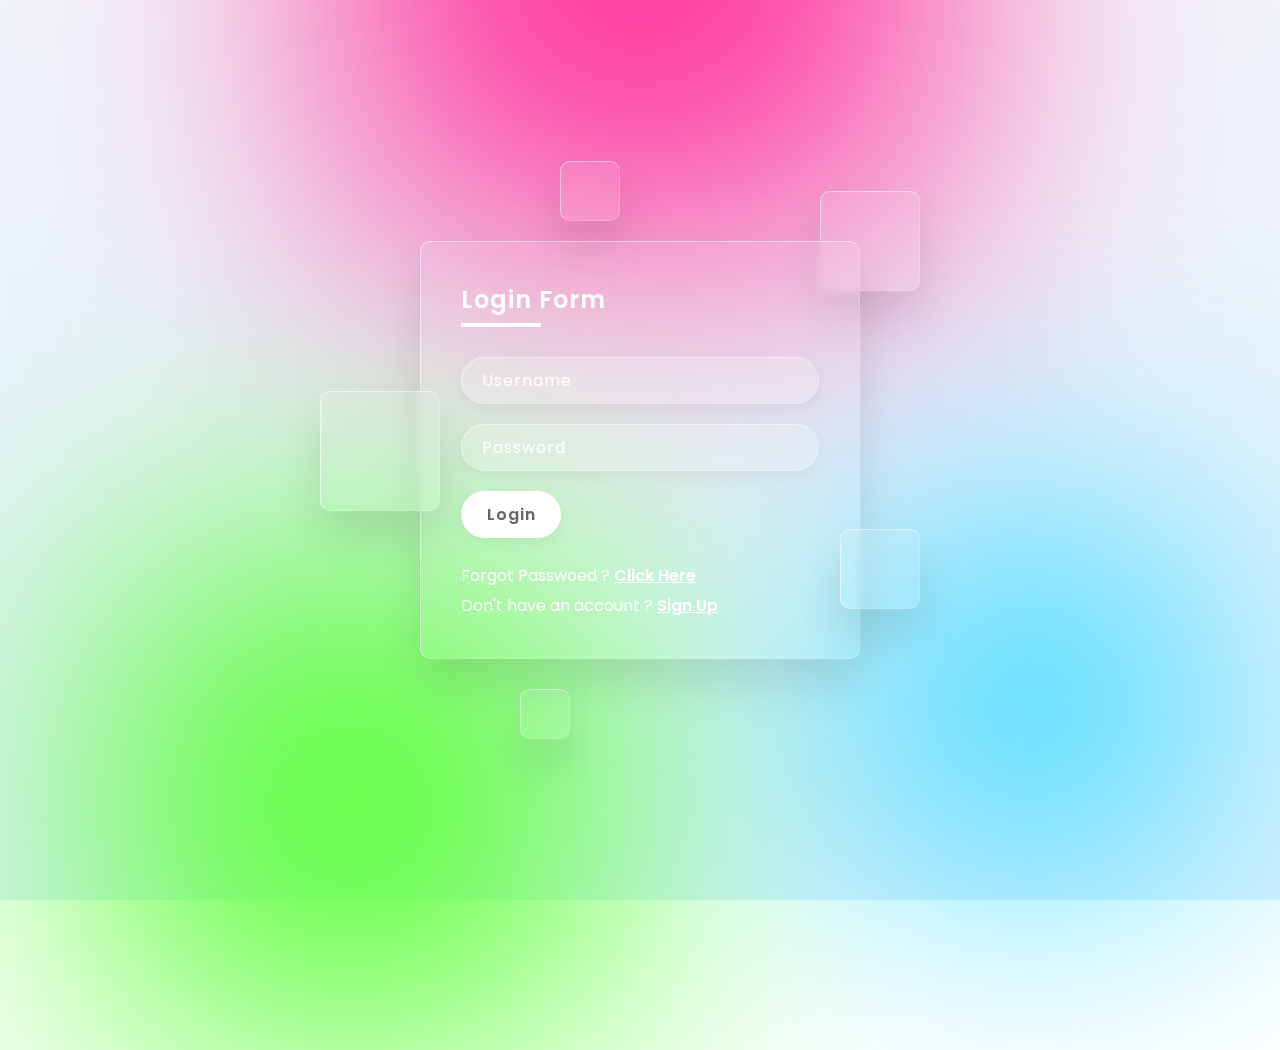
==== index.html @ 85155cc2 "glassmorphism" ====
<!DOCTYPE html>
 <html lang="en">
 <head>
 	<meta charset="utf-8">
 	<meta name="viewport" content="width=device-width,initial-scale=1.0">
 	<title>Glasshmorphism Login Form</title>
 	<link rel="stylesheet" type="text/css" href="style.css">
 </head>
 <body>
 <section>
 	<div class="color"></div>
 	<div class="color"></div>
 	<div class="color"></div>
 	<div class="box">
 		<div class="square" style="--i:0;"></div>
 		<div class="square" style="--i:1;"></div>
 		<div class="square" style="--i:2;"></div>
 		<div class="square" style="--i:3;"></div>
 		<div class="square" style="--i:4;"></div>

 		<div class="container">
            <div class="form">
            	<h2>Login Form</h2>
            	<form>
            		<div class="inputBox">
            			<input type="text" name="" placeholder="Username">
            		</div>
            		<div class="inputBox">
            			<input type="password" name="" placeholder="Password">
            		</div>
            		<div class="inputBox">
            			<input type="submit" value="Login">
            		</div>
            		<p class="forget">Forgot Passwoed ? <a href="#">Click Here</a></p>
            		<p class="forget">Don't have an account  ? <a href="#">Sign Up</a></p>
            	</form>
            </div>
 		</div>
 	</div>
 </section>
 </body>
 </html>
---- style.css ----
@import url('https://fonts.googleapis.com/css2?family=Poppins:200;300;400;500;600;700;800;900&display=swap');

*
{
	margin: 0;
	padding:0;
	box-sizing: border-box;
	font-family: 'Poppins', sans-serif;
}
body{
	overflow: hidden;

}
section
{
	display: flex;
	justify-content: center;
	align-items: center;
	min-height: 100vh;
	background: linear-gradient(to bottom, #f1f4f9, #dff1ff);

}
section .color
{
    position: absolute;
    filter: blur(150px);
}

section .color:nth-child(1)
{
	top: -350px;
	width: 600px;
	height: 600px;
	background: #ff359b;
}

section .color:nth-child(2)
{
	bottom: -150px;
	left: 100px;
	width: 500px;
	height: 500px;
	background: #58FF33;
}

section .color:nth-child(3)
{
	bottom: 50px;
	right: 100px;
	width: 300px;
	height: 300px;
	background: #00d2ff;
}

.box
{
	position: relative;
}

.box .square
{
	position: absolute;
	backdrop-filter:blur(5px);
	box-shadow: 0 25px 45px rgba(0,0,0,0.1);
	border: 1px solid rgba(255,255,255,0.5);
	border-right:1px solid rgba(255,255,255,0.2);
	border-bottom: 1px solid rgba(255,255,255,0.2);
	background: rgba(255,255,255,0.1);
	border-radius:10px;
	animation: animate 10s linear infinite;
	animation-delay:calc(-1s * var(--i));
}
@keyframes animate 
{
	0%,100%
	{
		transform: translateY(-40px);
	}
	50%
	{
		transform: translateY(40px);
	}

}
.box .square:nth-child(1)
{
	top:-50px;
	right: -60px;
	width: 100px;
	height: 100px;
}
.box .square:nth-child(2)
{
	top: 150px;
	left: -100px;
	width: 120px;
	height: 120px;
	z-index: 2;
}
.box .square:nth-child(3)
{
	bottom: 50px;
	right: -60px;
	width: 80px;
	height: 80px;
	z-index: 2;
}
.box .square:nth-child(4)
{
	bottom: -80px;
	left: 100px;
	width: 50px;
	height: 50px;
}
.box .square:nth-child(5)
{
	top: -80px;
	left: 140px;
	width: 60px;
	height: 60px;
}
.container
{
	position: relative;
	width:100%;
	height:auto;
	background: rgba(255,255,255,0.1);
	border-radius: 10px;
	display: flex;
	justify-content: center;
	align-items: center;
	backdrop-filter:blur(5px);
	box-shadow: 0 25px 45px rgba(0,0,0,0.1);
	border: 1px solid rgba(255,255,255,0.5);
	border-right:1px solid rgba(255,255,255,0.2);
	border-bottom: 1px solid rgba(255,255,255,0.2);
}

.form
{
	position: relative;
	width: 100%;
	height:auto;
	padding: 40px;
}

.form h2
{
	position: relative;
	color:#fff;
	font-size: 24px;
	font-weight: 600;
	letter-spacing: 1px;
	margin-bottom: 40px;
}

.form h2::before
{
	content: '';
	position: absolute;
	left: 0;
	bottom: -10px;
	width: 80px;
	height: 4px;
	background: #fff;
}

.form .inputBox
{
	width: 100%;
	margin-top: 20px;
}

.form .inputBox input
{
	width: 100%;
	background: rgba(255, 255,255,0.2);
    border:none;
    outline:none;
    padding:10px 20px;
    border-radius: 35px;
    border: 1px solid rgba(255,255,255,0.5);
	border-right:1px solid rgba(255,255,255,0.2);
	border-bottom: 1px solid rgba(255,255,255,0.2);
	font-size: 16px;
	letter-spacing: 1px;
	color: #fff;
	box-shadow: 0 5px 15px rgba(0,0,0,.05);

}

.form .inputBox  input::placeholder
{
	color:#fff;
}

.form .inputBox  input[type="submit"]
{
	background: #fff;
	color:#666;
	max-width: 100px;
	cursor: pointer;
	margin-bottom:20px;
	font-weight: 600;
}
.forget
{
	margin-top: 5px;
	color: #fff;
}
.forget a
{
	color: #fff;
	font-weight: 600;
}
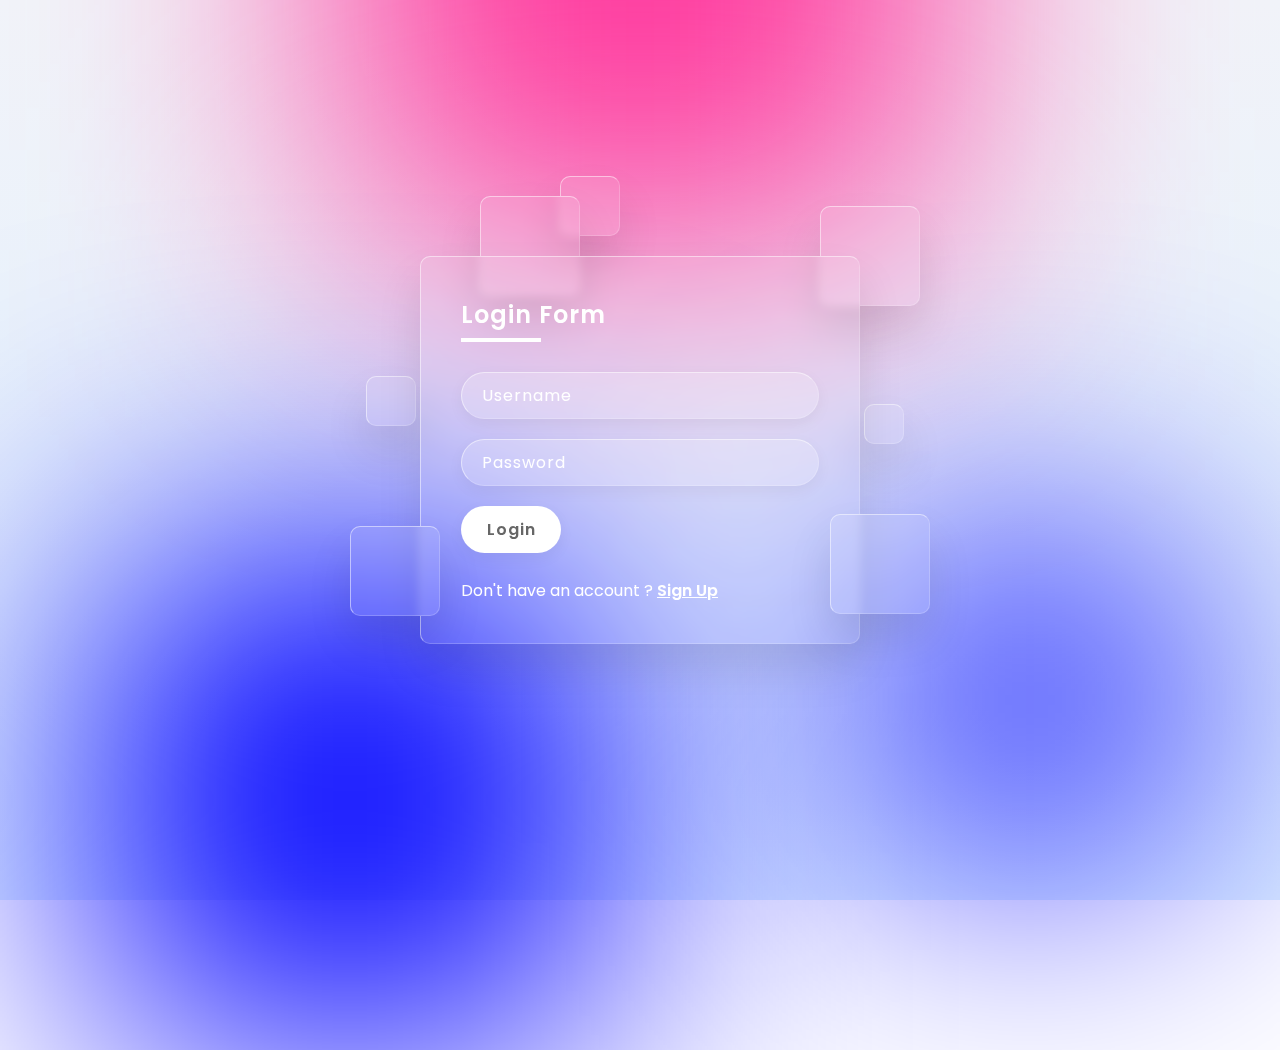
==== commit 4f51e613: "Add files via upload" ====
--- a/index.html
+++ b/index.html
@@ -17,7 +17,8 @@
  		<div class="square" style="--i:2;"></div>
  		<div class="square" style="--i:3;"></div>
  		<div class="square" style="--i:4;"></div>
-
+        <div class="square" style="--i:5;"></div>
+        <div class="square" style="--i:6;"></div>
  		<div class="container">
             <div class="form">
             	<h2>Login Form</h2>
@@ -31,12 +32,14 @@
             		<div class="inputBox">
             			<input type="submit" value="Login">
             		</div>
-            		<p class="forget">Forgot Passwoed ? <a href="#">Click Here</a></p>
-            		<p class="forget">Don't have an account  ? <a href="#">Sign Up</a></p>
+            		
+            		<p class="forget">Don't have an account  ? <a href="register.html">Sign Up</a></p>
+            	
             	</form>
             </div>
  		</div>
  	</div>
  </section>
+
  </body>
- </html>+ </html> --- a/style.css
+++ b/style.css
@@ -16,7 +16,7 @@
 	display: flex;
 	justify-content: center;
 	align-items: center;
-	min-height: 100vh;
+	height: 100vh;
 	background: linear-gradient(to bottom, #f1f4f9, #dff1ff);
 
 }
@@ -40,7 +40,7 @@
 	left: 100px;
 	width: 500px;
 	height: 500px;
-	background: #58FF33;
+	background: blue;
 }
 
 section .color:nth-child(3)
@@ -49,7 +49,7 @@
 	right: 100px;
 	width: 300px;
 	height: 300px;
-	background: #00d2ff;
+	background:blue;
 }
 
 .box
@@ -91,24 +91,24 @@
 }
 .box .square:nth-child(2)
 {
-	top: 150px;
-	left: -100px;
-	width: 120px;
-	height: 120px;
+	top: 270px;
+	left: -70px;
+	width: 90px;
+	height: 90px;
 	z-index: 2;
 }
 .box .square:nth-child(3)
 {
-	bottom: 50px;
-	right: -60px;
-	width: 80px;
-	height: 80px;
+	bottom: 30px;
+	right: -70px;
+	width: 100px;
+	height: 100px;
 	z-index: 2;
 }
 .box .square:nth-child(4)
 {
-	bottom: -80px;
-	left: 100px;
+	top: 120px;
+	left: -54px;
 	width: 50px;
 	height: 50px;
 }
@@ -118,6 +118,21 @@
 	left: 140px;
 	width: 60px;
 	height: 60px;
+}
+.box .square:nth-child(6)
+{
+	top: -60px;
+	right: 280px;
+	width: 100px;
+	height: 100px;
+}
+.box .square:nth-child(7)
+{
+	bottom: 200px;
+	right: -44px;
+	width: 40px;
+	height: 40px;
+	
 }
 .container
 {
@@ -213,3 +228,65 @@
 	color: #fff;
 	font-weight: 600;
 }
+
+
+/*----Media Quary----*/
+
+@media screen and (max-width: 300){
+	section
+{
+	display: flex;
+	justify-content: center;
+	align-items: center;
+	height: 50vh;
+	background: linear-gradient(to bottom, #f1f4f9, #dff1ff);
+
+}
+section .color
+{
+    position: absolute;
+    filter: blur(150px);
+}
+
+section .color:nth-child(1)
+{
+	top: -150px;
+	width: 300px;
+	height: 300px;
+	background: #ff359b;
+}
+
+section .color:nth-child(2)
+{
+	bottom: -50px;
+	left: 50px;
+	width: 200px;
+	height: 200px;
+	background: #58FF33;
+}
+
+section .color:nth-child(3)
+{
+	bottom: 35px;
+	right: 70px;
+	width: 200px;
+	height: 200px;
+	background: #00d2ff;
+}
+.container
+{
+	position: relative;
+	width:100%;
+	height:auto;
+	background: rgba(255,255,255,0.1);
+	border-radius: 10px;
+	display: flex;
+	justify-content: center;
+	align-items: center;
+	backdrop-filter:blur(5px);
+	box-shadow: 0 25px 45px rgba(0,0,0,0.1);
+	border: 1px solid rgba(255,255,255,0.5);
+	border-right:1px solid rgba(255,255,255,0.2);
+	border-bottom: 1px solid rgba(255,255,255,0.2);
+}
+}